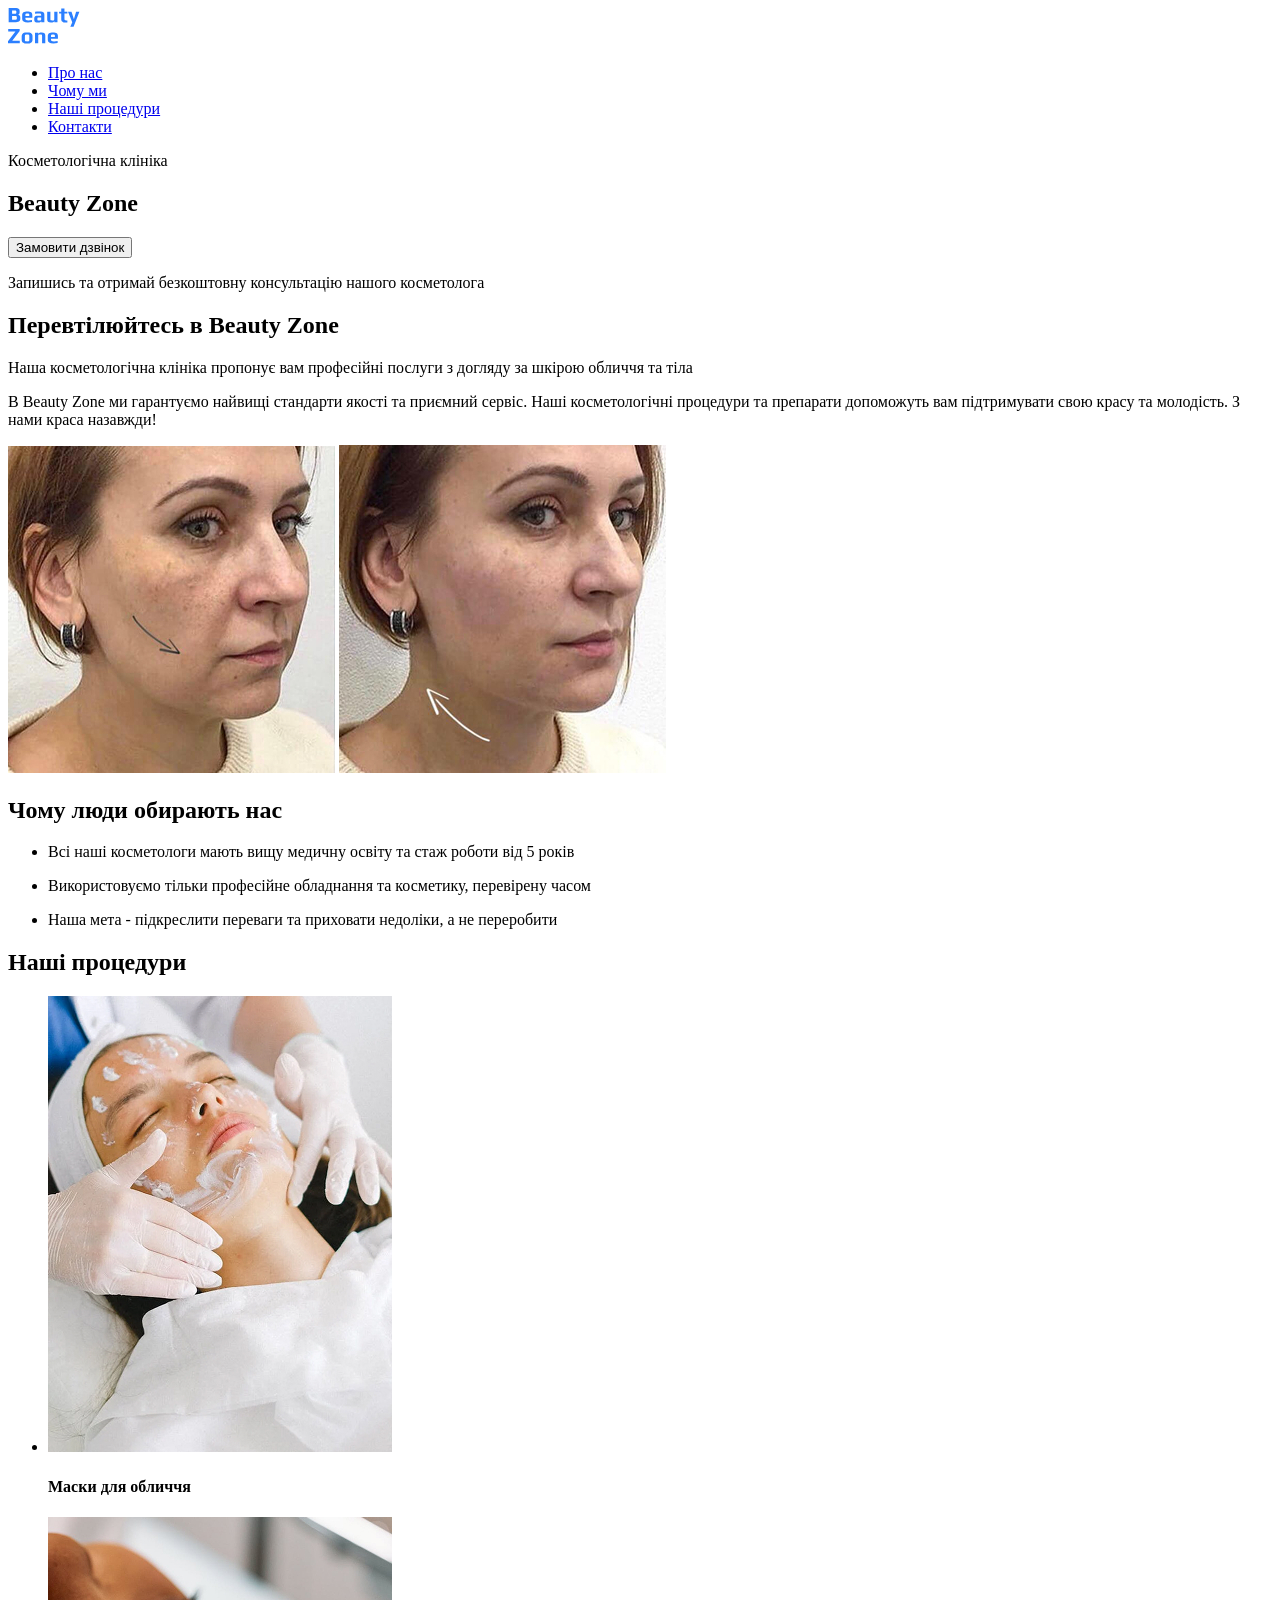
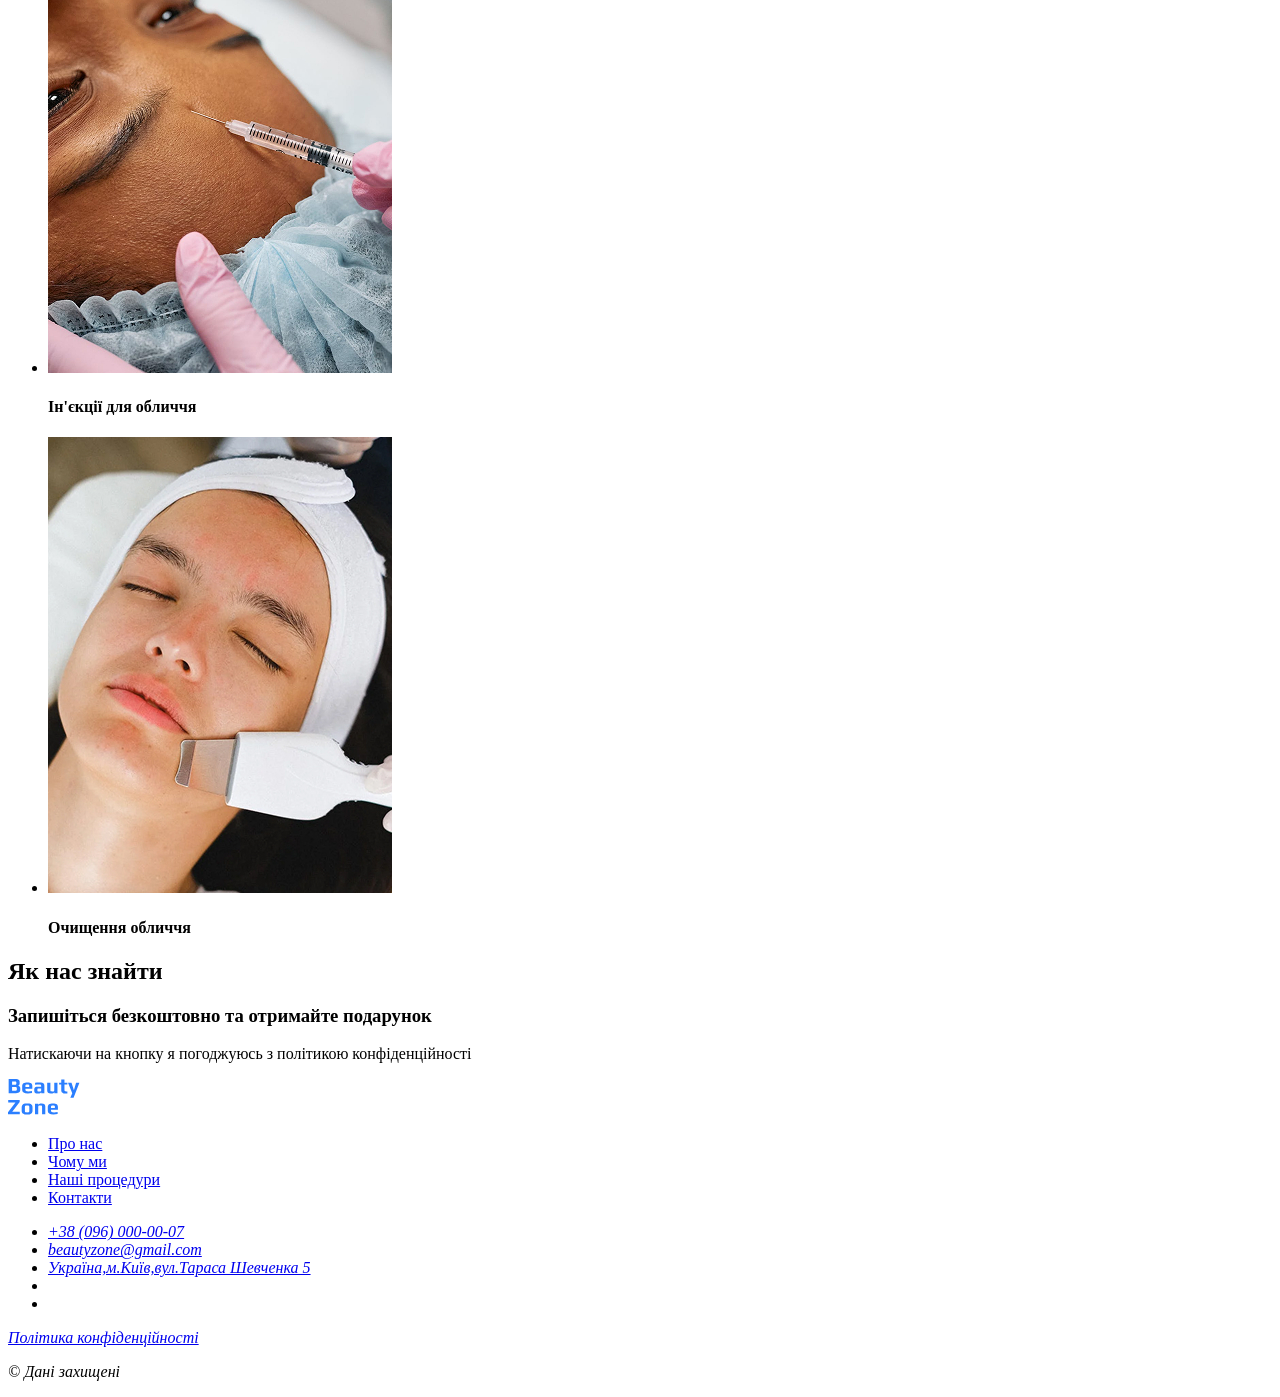
==== index.html @ 97924774 "Rename to index.html" ====
<!doctype html>
<html lang="uk">
  <head>
    <meta charset="UTF-8" />
    <meta name="viewport" content="width=device-width, initial-scale=1.0" />
    <title>Косметологічна клініка</title>
  </head>
  <body>
    <header>
      <nav>
        <a href="#">
          <img src="./image/logo.svg" alt="Логотип Beauty Zone" />
        </a>
        <ul>
          <li><a href="#">Про нас</a></li>
          <li><a href="#">Чому ми</a></li>
          <li><a href="#">Наші процедури</a></li>
          <li><a href="#">Контакти</a></li>
        </ul>
      </nav>
      <!-- посилання на соціальні мережі та контакти -->
    </header>
    <main>
      <section>
        <p>Косметологічна клініка</p>
        <h1 lang="en">Beauty Zone</h1>
        <button type="button">Замовити дзвінок</button>
        <p>Запишись та отримай безкоштовну консультацію нашого косметолога</p>
      </section>
      <section>
        <h2>Перевтілюйтесь в Beauty Zone</h2>
        <p>
          Наша косметологічна клініка пропонує вам професійні послуги з догляду
          за шкірою обличчя та тіла
        </p>
        <p>
          В <span>Beauty Zone</span> ми гарантуємо найвищі стандарти якості та
          приємний сервіс. Наші косметологічні процедури та препарати допоможуть
          вам підтримувати свою красу та молодість. З нами краса назавжди!
        </p>
        <img src="./image/before-facial.jpg" alt="Лице жінки до процедур" />
        <img src="./image/after-facial.jpg" alt="Лице жінки після процедур" />
      </section>
      <section>
        <h2>Чому люди обирають нас</h2>
        <ul>
          <li>
            <articcle>
              <p>
                Всі наші косметологи мають вищу медичну освіту та стаж роботи
                від 5 років
              </p>
            </articcle>
          </li>
          <li>
            <articcle>
              <p>
                Використовуємо тільки професійне обладнання та косметику,
                перевірену часом
              </p>
            </articcle>
          </li>
          <li>
            <articcle>
              <p>
                Наша мета - підкреслити переваги та приховати недоліки, а не
                переробити
              </p>
            </articcle>
          </li>
        </ul>
      </section>
      <section>
        <h2>Наші процедури</h2>
        <ul>
          <li>
            <article>
              <img
                src="./image/block-4-1.jpg"
                alt="Лікар-косметолог робить маску для обличчя"
              />
              <h4>Маски для обличчя</h4>
            </article>
          </li>
          <li>
            <article>
              <img
                src="./image/block-4-2.jpg"
                alt="Лікар-косметолог робить ін'єкції для обличчя"
              />
              <h4>Ін'єкції для обличчя</h4>
            </article>
          </li>
          <li>
            <article>
              <img
                src="./image/block-4-3.jpg"
                alt="Лікар-косметолог робить очищення обличчя"
              />
              <h4>Очищення обличчя</h4>
            </article>
          </li>
        </ul>
      </section>
      <section>
        <h2>Як нас знайти</h2>
        <h3>Запишіться безкоштовно та отримайте подарунок</h3>
        <p>Натискаючи на кнопку я погоджуюсь з політикою конфіденційності</p>
      </section>
    </main>
    <footer>
      <nav>
        <a href="#">
          <img src="./image/logo.svg" alt="Логотип Beauty Zone" />
        </a>
        <ul>
          <li><a href="#">Про нас</a></li>
          <li><a href="#">Чому ми</a></li>
          <li><a href="#">Наші процедури</a></li>
          <li><a href="#">Контакти</a></li>
        </ul>
      </nav>
      <address>
        <ul>
          <li><a href="tel:+380960000007"> +38 (096) 000-00-07</a></li>
          <li>
            <a href="mailto:beautyzone@gmail.com"> beautyzone@gmail.com</a>
          </li>
          <li>
            <a href="https://maps.app.goo.gl/zt3sSK4Q9BB1yxAy5" target="_blank">
              Україна,м.Київ,вул.Тараса Шевченка 5
            </a>
          </li>
          <li>
            <a href="#">
              <!-- facebook icon-->
            </a>
          </li>
          <li>
            <a href="#">
              <!-- instagram icon-->
            </a>
          </li>
        </ul>
        <a href="#" target="_blank">Політика конфіденційності</a>
        <p>© Дані захищені</p>
      </address>
    </footer>
  </body>
</html>
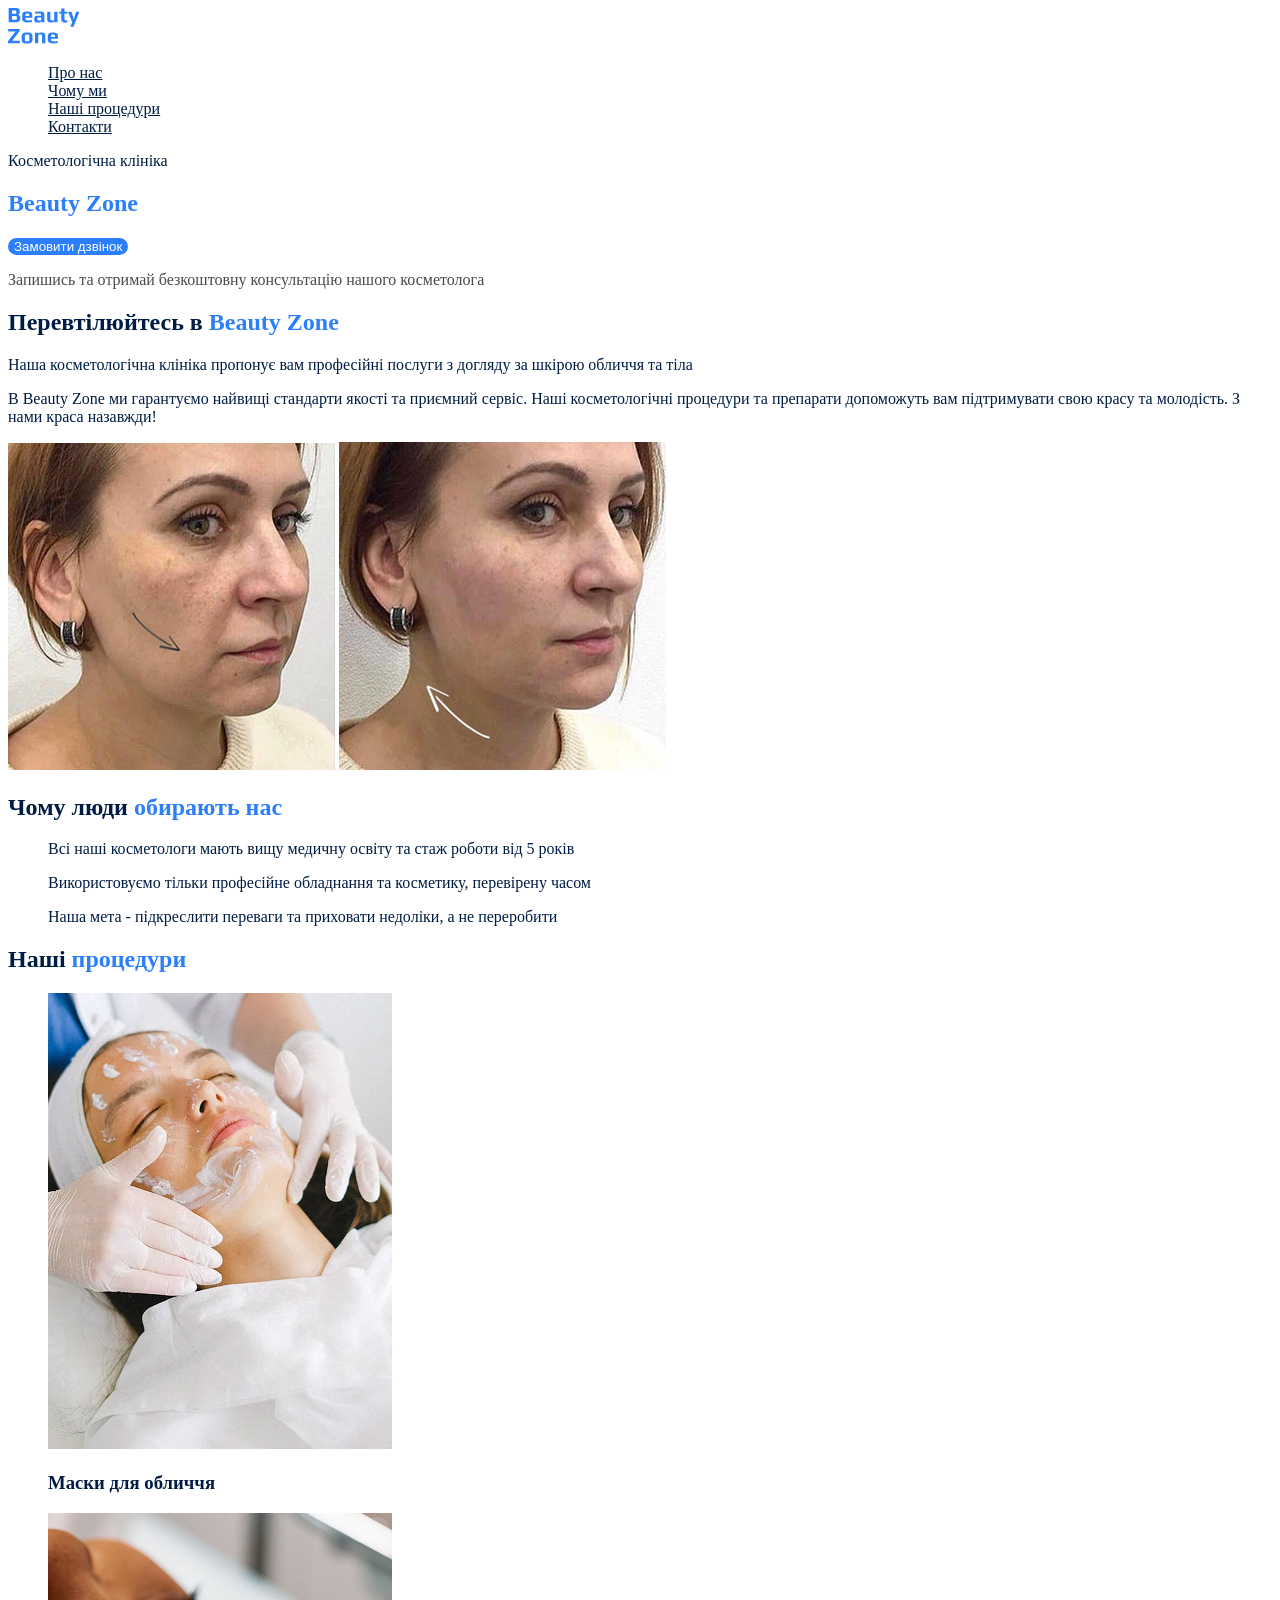
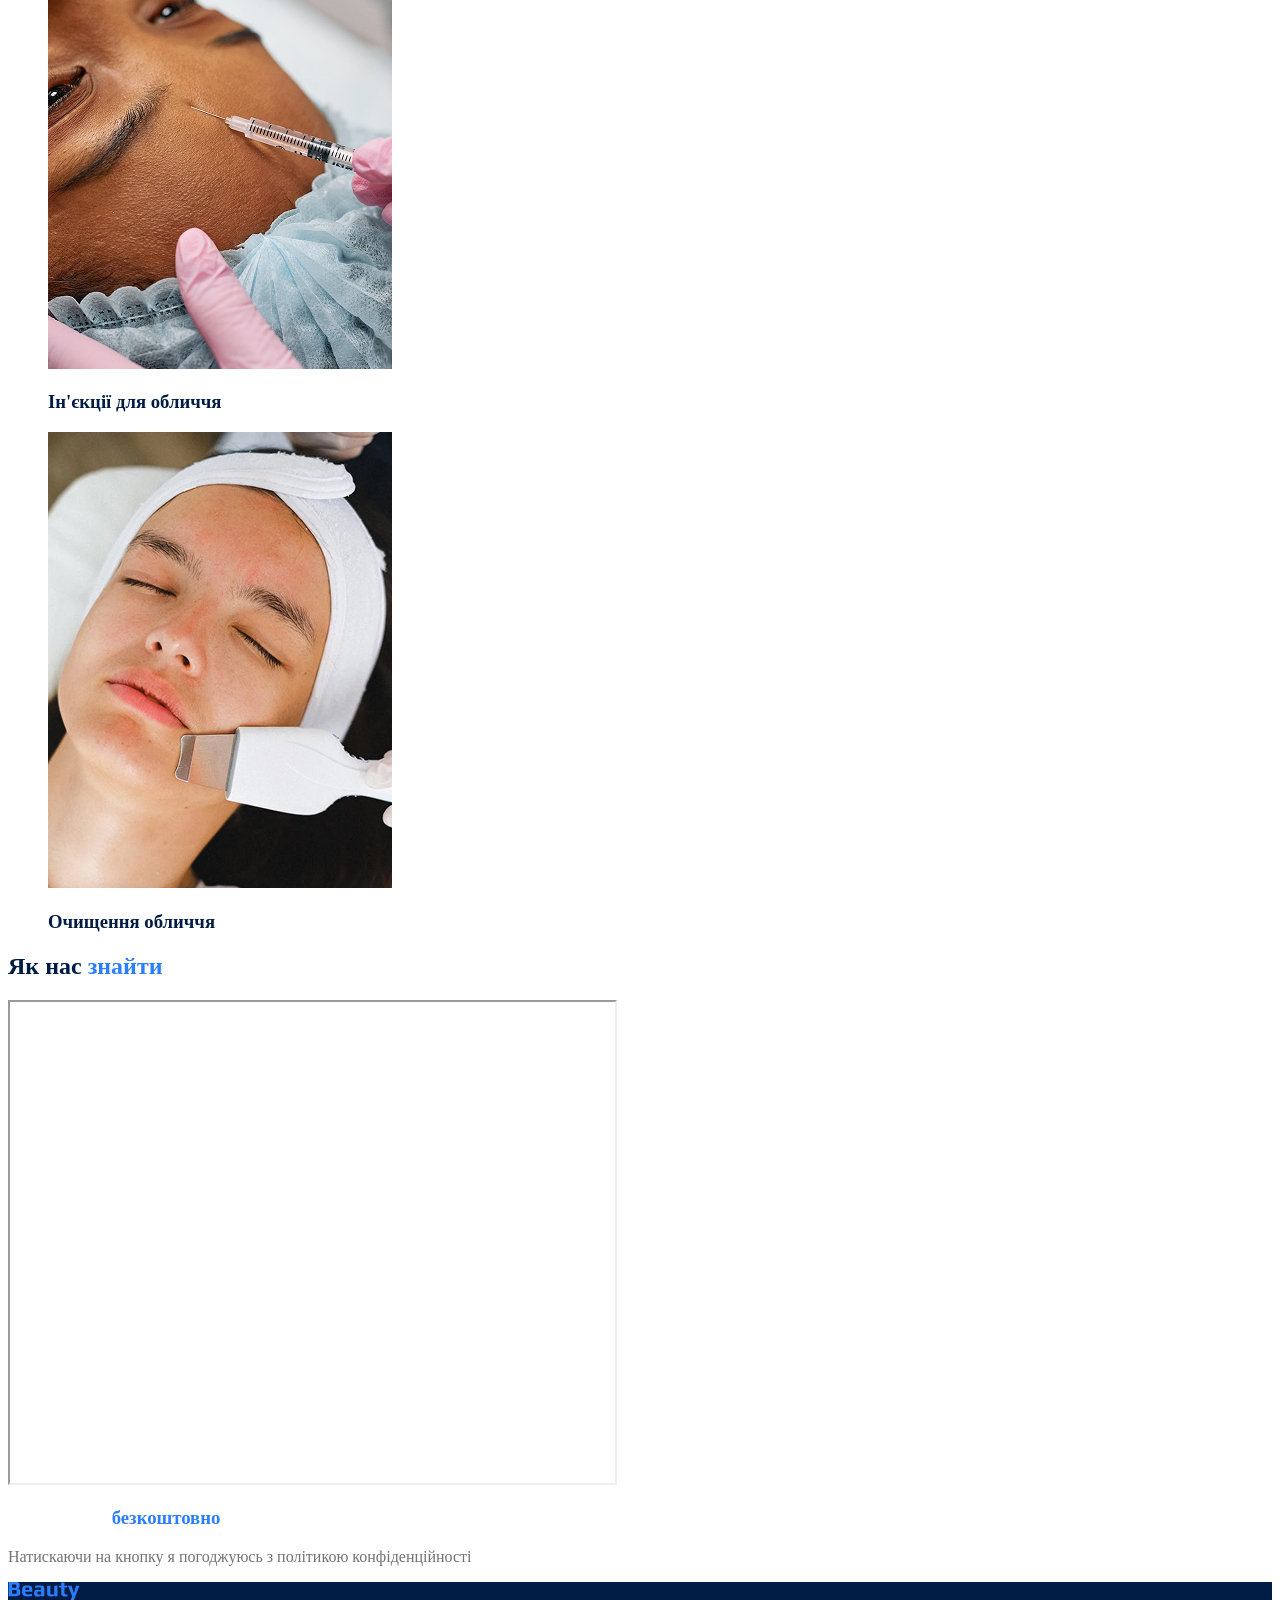
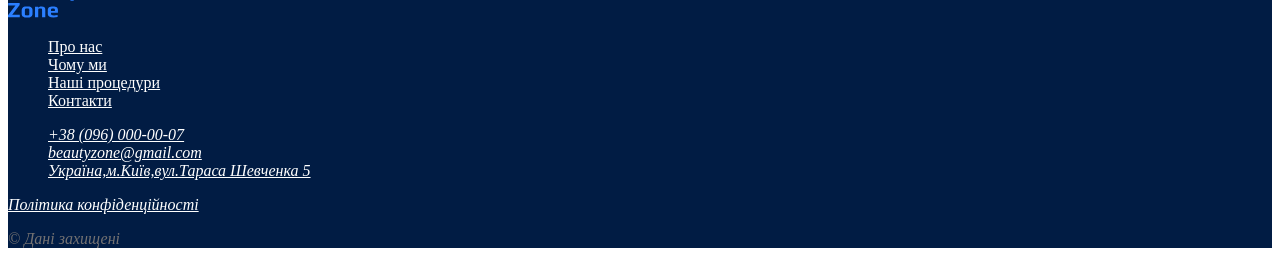
==== commit 10bd4106: "Add styles.css and css variables" ====
--- a/index.html
+++ b/index.html
@@ -4,18 +4,19 @@
     <meta charset="UTF-8" />
     <meta name="viewport" content="width=device-width, initial-scale=1.0" />
     <title>Косметологічна клініка</title>
+    <link rel="stylesheet" href="./css/styles.css" />
   </head>
   <body>
     <header>
       <nav>
-        <a href="#">
+        <a href="/">
           <img src="./image/logo.svg" alt="Логотип Beauty Zone" />
         </a>
         <ul>
-          <li><a href="#">Про нас</a></li>
-          <li><a href="#">Чому ми</a></li>
-          <li><a href="#">Наші процедури</a></li>
-          <li><a href="#">Контакти</a></li>
+          <li><a class="link" href="#pro-nas">Про нас</a></li>
+          <li><a class="link" href="#chomu-mi">Чому ми</a></li>
+          <li><a class="link" href="#nashi-proceduri">Наші процедури</a></li>
+          <li><a class="link" href="#kontakti">Контакти</a></li>
         </ul>
       </nav>
       <!-- посилання на соціальні мережі та контакти -->
@@ -24,11 +25,15 @@
       <section>
         <p>Косметологічна клініка</p>
         <h1 lang="en">Beauty Zone</h1>
-        <button type="button">Замовити дзвінок</button>
-        <p>Запишись та отримай безкоштовну консультацію нашого косметолога</p>
+        <button class="button" type="button">Замовити дзвінок</button>
+        <p class="consultation-text">
+          Запишись та отримай безкоштовну консультацію нашого косметолога
+        </p>
       </section>
-      <section>
-        <h2>Перевтілюйтесь в Beauty Zone</h2>
+      <section id="pro-nas">
+        <h2 class="secondary-title">
+          <span class="accent">Перевтілюйтесь в</span> Beauty Zone
+        </h2>
         <p>
           Наша косметологічна клініка пропонує вам професійні послуги з догляду
           за шкірою обличчя та тіла
@@ -38,40 +43,45 @@
           приємний сервіс. Наші косметологічні процедури та препарати допоможуть
           вам підтримувати свою красу та молодість. З нами краса назавжди!
         </p>
+
         <img src="./image/before-facial.jpg" alt="Лице жінки до процедур" />
         <img src="./image/after-facial.jpg" alt="Лице жінки після процедур" />
       </section>
-      <section>
-        <h2>Чому люди обирають нас</h2>
+      <section id="chomu-mi">
+        <h2 class="secondary-title">
+          <span class="accent">Чому люди</span> обирають нас
+        </h2>
         <ul>
           <li>
-            <articcle>
+            <article>
               <p>
                 Всі наші косметологи мають вищу медичну освіту та стаж роботи
                 від 5 років
               </p>
-            </articcle>
+            </article>
           </li>
           <li>
-            <articcle>
+            <article>
               <p>
                 Використовуємо тільки професійне обладнання та косметику,
                 перевірену часом
               </p>
-            </articcle>
+            </article>
           </li>
           <li>
-            <articcle>
+            <article>
               <p>
                 Наша мета - підкреслити переваги та приховати недоліки, а не
                 переробити
               </p>
-            </articcle>
+            </article>
           </li>
         </ul>
       </section>
-      <section>
-        <h2>Наші процедури</h2>
+      <section id="nashi-proceduri">
+        <h2 class="secondary-title">
+          <span class="accent">Наші</span> процедури
+        </h2>
         <ul>
           <li>
             <article>
@@ -79,7 +89,7 @@
                 src="./image/block-4-1.jpg"
                 alt="Лікар-косметолог робить маску для обличчя"
               />
-              <h4>Маски для обличчя</h4>
+              <h3>Маски для обличчя</h3>
             </article>
           </li>
           <li>
@@ -88,7 +98,7 @@
                 src="./image/block-4-2.jpg"
                 alt="Лікар-косметолог робить ін'єкції для обличчя"
               />
-              <h4>Ін'єкції для обличчя</h4>
+              <h3>Ін'єкції для обличчя</h3>
             </article>
           </li>
           <li>
@@ -97,37 +107,64 @@
                 src="./image/block-4-3.jpg"
                 alt="Лікар-косметолог робить очищення обличчя"
               />
-              <h4>Очищення обличчя</h4>
+              <h3>Очищення обличчя</h3>
             </article>
           </li>
         </ul>
       </section>
-      <section>
-        <h2>Як нас знайти</h2>
-        <h3>Запишіться безкоштовно та отримайте подарунок</h3>
-        <p>Натискаючи на кнопку я погоджуюсь з політикою конфіденційності</p>
+      <section id="kontakti">
+        <h2 class="secondary-title">
+          <span class="accent">Як нас</span> знайти
+        </h2>
+        <iframe
+          src="https://www.google.com/maps/embed?pb=!1m18!1m12!1m3!1d2540.9398795016637!2d30.515553976449002!3d50.44222048795642!2m3!1f0!2f0!3f0!3m2!1i1024!2i768!4f13.1!3m3!1m2!1s0x40d4cef8b5f6338d%3A0x25c7f06ad686451c!2z0LHRg9C7LiDQotCw0YDQsNGB0LAg0KjQtdCy0YfQtdC90LrQviwgNSwg0JrQuNC10LIsIDAyMDAw!5e0!3m2!1sru!2sua!4v1790338866753!5m2!1sru!2sua"
+          width="605"
+          height="481"
+          allowfullscreen=""
+          loading="lazy"
+          referrerpolicy="strict-origin-when-cross-origin"
+        ></iframe>
+        <h3 class="third-title">
+          Запишіться <span class="accent">безкоштовно</span> та отримайте
+          подарунок
+        </h3>
+        <p class="data">
+          Натискаючи на кнопку я погоджуюсь з політикою конфіденційності
+        </p>
       </section>
     </main>
-    <footer>
+    <footer class="footer">
       <nav>
-        <a href="#">
+        <a href="/">
           <img src="./image/logo.svg" alt="Логотип Beauty Zone" />
         </a>
         <ul>
-          <li><a href="#">Про нас</a></li>
-          <li><a href="#">Чому ми</a></li>
-          <li><a href="#">Наші процедури</a></li>
-          <li><a href="#">Контакти</a></li>
+          <li><a class="footer-link" href="#pro-nas">Про нас</a></li>
+          <li><a class="footer-link" href="#chomu-mi">Чому ми</a></li>
+          <li>
+            <a class="footer-link" href="#nashi-proceduri">Наші процедури</a>
+          </li>
+          <li><a class="footer-link" href="#kontakti">Контакти</a></li>
         </ul>
       </nav>
       <address>
         <ul>
-          <li><a href="tel:+380960000007"> +38 (096) 000-00-07</a></li>
           <li>
-            <a href="mailto:beautyzone@gmail.com"> beautyzone@gmail.com</a>
+            <a class="footer-link" href="tel:+380960000007">
+              +38 (096) 000-00-07</a
+            >
           </li>
           <li>
-            <a href="https://maps.app.goo.gl/zt3sSK4Q9BB1yxAy5" target="_blank">
+            <a class="footer-link" href="mailto:beautyzone@gmail.com">
+              beautyzone@gmail.com</a
+            >
+          </li>
+          <li>
+            <a
+              class="footer-link"
+              href="https://maps.app.goo.gl/zt3sSK4Q9BB1yxAy5"
+              target="_blank"
+            >
               Україна,м.Київ,вул.Тараса Шевченка 5
             </a>
           </li>
@@ -142,8 +179,10 @@
             </a>
           </li>
         </ul>
-        <a href="#" target="_blank">Політика конфіденційності</a>
-        <p>© Дані захищені</p>
+        <a class="footer-link" href="#" target="_blank"
+          >Політика конфіденційності</a
+        >
+        <p class="data">&copy; Дані захищені</p>
       </address>
     </footer>
   </body>
--- a/css/styles.css
+++ b/css/styles.css
@@ -0,0 +1,66 @@
+:root {
+  --color-brand: #fff;
+  --color-brand-blue: #2b7fff;
+  --color-brand-dark-blue: #011c44;
+  --secondary-color-grey: #747272;
+  --secondary-color-dark-grey: #4a4a4a;
+  --secondary-color-blue-dark: #011f4a;
+}
+/* Base */
+body {
+  color: var(--color-brand-dark-blue);
+}
+ul {
+  list-style-type: none;
+}
+/* Button */
+.button {
+  color: var(--color-brand);
+  background-color: var(--color-brand-blue);
+  border-radius: 32px;
+  border: none;
+}
+.button:hover {
+  color: var(--color-brand-dark-blue);
+  border: 1px solid var(--color-brand-blue);
+  background-color: var(--color-brand);
+  border-radius: 32px;
+}
+/* Link */
+.link {
+  color: var(--color-brand-dark-blue);
+}
+.link:hover {
+  color: var(--color-brand-blue);
+}
+.footer {
+  background-color: var(--color-brand-dark-blue);
+}
+.footer-link {
+  color: var(--color-brand);
+}
+.footer-link:hover {
+  color: var(--color-brand-blue);
+}
+/* Title */
+.secondary-title {
+  color: var(--color-brand-blue);
+}
+.secondary-title .accent {
+  color: var(--color-brand-dark-blue);
+}
+h1 {
+  color: var(--color-brand-blue);
+}
+.third-title {
+  color: var(--color-brand);
+}
+.third-title .accent {
+  color: var(--color-brand-blue);
+}
+.data {
+  color: var(--secondary-color-grey);
+}
+.consultation-text {
+  color: var(--secondary-color-dark-grey);
+}
